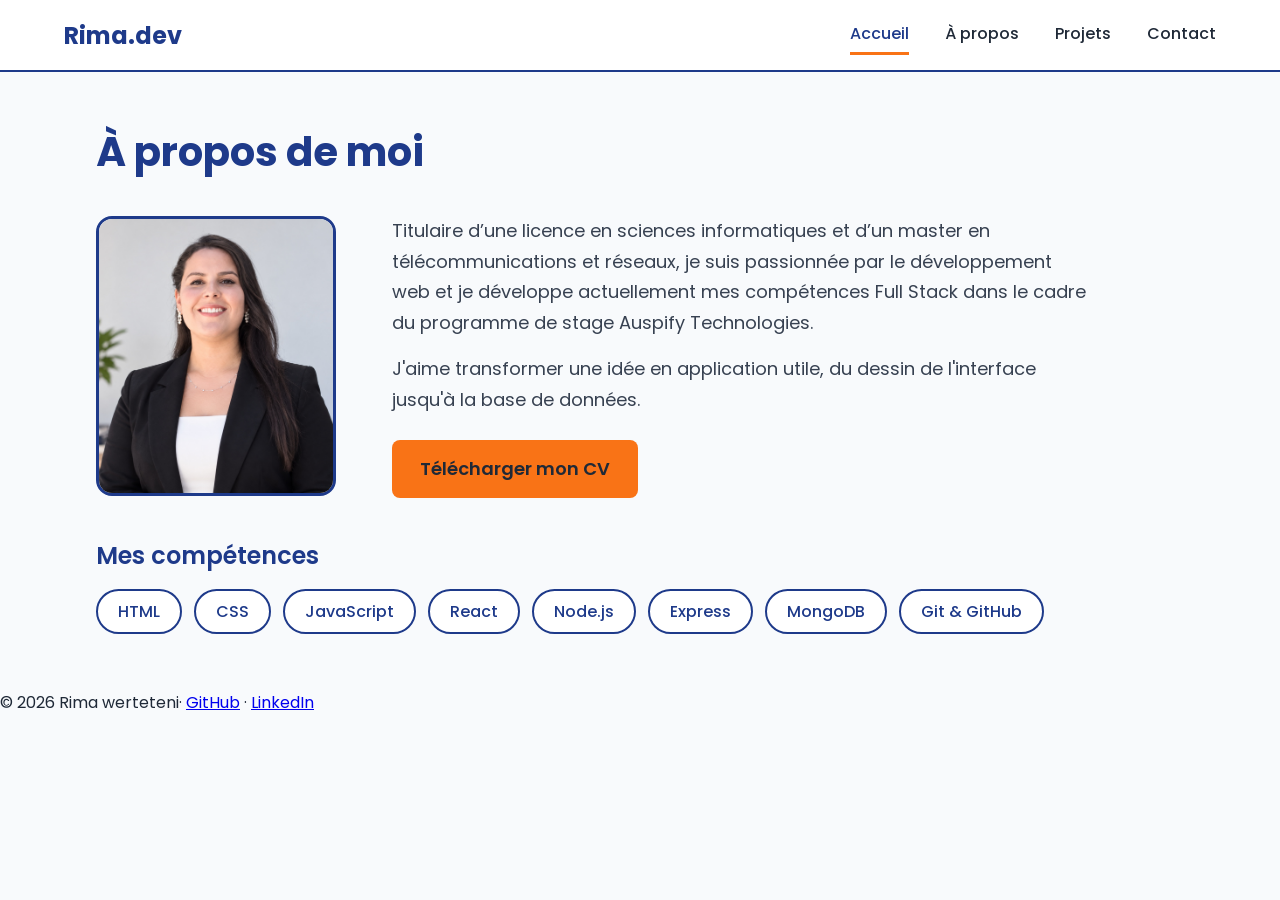
==== about.html @ 364528de "Update portfolio website" ====
<!DOCTYPE html>
<html lang="fr">
<head>
  <meta charset="UTF-8">
  <meta name="viewport" content="width=device-width, initial-scale=1.0">
  <title>Rima werteteni– Développeuse Full Stack</title>
  <link rel="stylesheet" href="css/style.css">
</head>
<body>
  <header class="header">
    <a href="index.html" class="logo">Rima.dev</a>
    <button class="menu-btn" id="menuBtn" aria-label="Ouvrir le menu">☰</button>
    <nav class="nav" id="nav">
      <a href="index.html" class="active">Accueil</a>
      <a href="about.html">À propos</a>
      <a href="projects.html">Projets</a>
      <a href="contact.html">Contact</a>
    </nav>
  </header>



  <main class="page page-about">
    <h1 class="page-title">À propos de moi</h1>

    <section class="about">
      <img src="images/photo.jpg" alt="Photo d'Rima" class="about-photo" width="300">
      <div class="about-text">
<p>Titulaire d’une licence en sciences informatiques et d’un master en télécommunications et réseaux, je suis passionnée par le développement web et je développe actuellement mes compétences Full Stack dans le cadre du programme de stage Auspify Technologies.</p>        <p>J'aime transformer une idée en application utile, du dessin de l'interface jusqu'à la base de données.</p>
        <a href="files/cv.pdf" class="btn btn-primary" download>Télécharger mon CV</a>
      </div>
    </section>

    <section class="skills">
      <h2>Mes compétences</h2>
      <ul class="skills-list">
        <li>HTML</li>
        <li>CSS</li>
        <li>JavaScript</li>
        <li>React</li>
        <li>Node.js</li>
        <li>Express</li>
        <li>MongoDB</li>
        <li>Git &amp; GitHub</li>
      </ul>
    </section>
  </main>

  <footer class="footer">
    <p>© 2026 Rima werteteni· <a href="https://github.com/LSIri2020/">GitHub</a> · <a href="/https://www.linkedin.com/in/rima-werteteni-3aa387272/">LinkedIn</a></p>
  </footer>

  <script src="js/script.js"></script>
</body>
</html>
---- css/style.css ----
@import url('https://fonts.googleapis.com/css2?family=Poppins:wght@400;500;600;700&display=swap');

:root {
  --bleu: #1E3A8A;
  --orange: #F97316;
  --fond: #F8FAFC;
  --texte: #1F2937;
}

* { margin: 0; padding: 0; box-sizing: border-box; }

body {
  font-family: 'Poppins', sans-serif;
  background: var(--fond);
  color: var(--texte);
}

/* Menu : Flexbox */
.header {
  display: flex;
  justify-content: space-between;
  align-items: center;
  padding: 0 64px;
  height: 72px;
  background: #fff;
  border-bottom: 2px solid var(--bleu);
}
.logo { font-weight: 700; font-size: 24px; color: var(--bleu); text-decoration: none; }
.nav { display: flex; gap: 36px; }
.nav a { color: var(--texte); text-decoration: none; font-weight: 500; padding: 6px 0; }
.nav a.active { color: var(--bleu); border-bottom: 3px solid var(--orange); }
.menu-btn { display: none; }

/* Accueil : Flexbox */
.hero {
  display: flex;
  align-items: center;
  justify-content: space-between;
  gap: 64px;
  padding: 80px 96px;
}
.hero-photo { width: 360px; height: 360px; border-radius: 50%; object-fit: cover; }

/* Boutons */
.btn { display: inline-block; padding: 14px 28px; border-radius: 8px; font-weight: 600; text-decoration: none; }
.btn-primary { background: var(--orange); color: var(--texte); }
.btn-outline { border: 2px solid var(--bleu); color: var(--bleu); }

/* Projets : Grid */
.cards {
  display: grid;
  grid-template-columns: repeat(3, 1fr);
  gap: 32px;
  padding: 48px 96px;
}
.card { background: #fff; border: 2px solid #CBD5E1; border-radius: 16px; padding: 20px; }
.card img { width: 100%; height: 170px; object-fit: cover; border-radius: 8px; }


/* ===== Page À propos ===== */
.page {
  padding: 56px 96px;
}

.page-about {
  display: flex;
  flex-direction: column;
  gap: 40px;                      /* espace entre titre, présentation et compétences */
}

.page-title {
  font-size: 40px;
  font-weight: 700;
  color: var(--bleu);
  line-height: 1.2;
}

/* Photo + texte, côte à côte */
.about {
  display: flex;
  align-items: flex-start;
  gap: 56px;
}

.about-photo {
  width: 240px;
  height: 280px;
  object-fit: cover;
  border-radius: 16px;
  flex-shrink: 0;
  border: 3px solid var(--bleu);  /* même bord que la maquette */
}

.about-text {
  display: flex;
  flex-direction: column;
  gap: 16px;
  max-width: 700px;
  font-size: 18px;
  line-height: 1.7;
  color: #374151;
}

.about-text .btn {
  align-self: flex-start;         /* le bouton ne prend pas toute la largeur */
  margin-top: 8px;
  min-height: 44px;
}

/* Compétences */
.skills {
  display: flex;
  flex-direction: column;
  gap: 16px;
}

.skills h2 {
  font-size: 24px;
  font-weight: 600;
  color: var(--bleu);
}

.skills-list {
  list-style: none;
  display: flex;
  flex-wrap: wrap;
  gap: 12px;
}

.skills-list li {
  background: #fff;
  border: 2px solid var(--bleu);
  color: var(--bleu);
  padding: 8px 20px;
  border-radius: 999px;           /* forme de pastille */
  font-size: 16px;
  font-weight: 500;
}
/* ===== Page Contact ===== */
.contact {
  display: flex;
  align-items: flex-start;
  gap: 80px;
}

/* Colonne gauche : titre + formulaire */
.contact-form-wrap {
  flex: 1;
  max-width: 640px;
}

.contact-form-wrap .page-title {
  margin-bottom: 24px;
}

.contact-form {
  display: flex;
  flex-direction: column;
  gap: 24px;
}

.form-group {
  display: flex;
  flex-direction: column;
  gap: 6px;
}

.form-group label {
  font-size: 15px;
  font-weight: 600;
  color: var(--texte);
}

.form-group input,
.form-group textarea {
  width: 100%;
  padding: 0 16px;
  font-family: inherit;
  font-size: 16px;
  color: var(--texte);
  background: #fff;
  border: 2px solid #94A3B8;      /* bord gris-bleu comme la maquette */
  border-radius: 8px;
}

.form-group input {
  height: 48px;
}

.form-group textarea {
  height: 140px;
  padding: 12px 16px;
  resize: none;
}

.form-group input:focus,
.form-group textarea:focus {
  outline: none;
  border-color: var(--bleu);      /* le champ actif devient bleu */
}

/* Message d'erreur (rempli par le JavaScript) */
.error {
  color: #B91C1C;
  font-size: 14px;
  min-height: 0;
}

/* Bouton d'envoi */
.contact-form .btn {
  align-self: flex-start;
  min-height: 48px;
  padding: 14px 32px;
  border: none;
  font-family: inherit;
  font-size: 16px;
  cursor: pointer;
}

.form-success {
  color: #15803D;
  font-weight: 500;
}

/* Colonne droite : carte « Autres moyens » */
.contact-info {
  width: 340px;
  margin-top: 64px;               /* aligne la carte avec le premier champ */
  padding: 28px;
  display: flex;
  flex-direction: column;
  gap: 18px;
  background: #fff;
  border: 2px solid #CBD5E1;
  border-radius: 16px;
  flex-shrink: 0;
}

.contact-info h2 {
  font-size: 22px;
  font-weight: 600;
  color: var(--bleu);
}

.contact-info p {
  font-size: 16px;
  color: #374151;
}
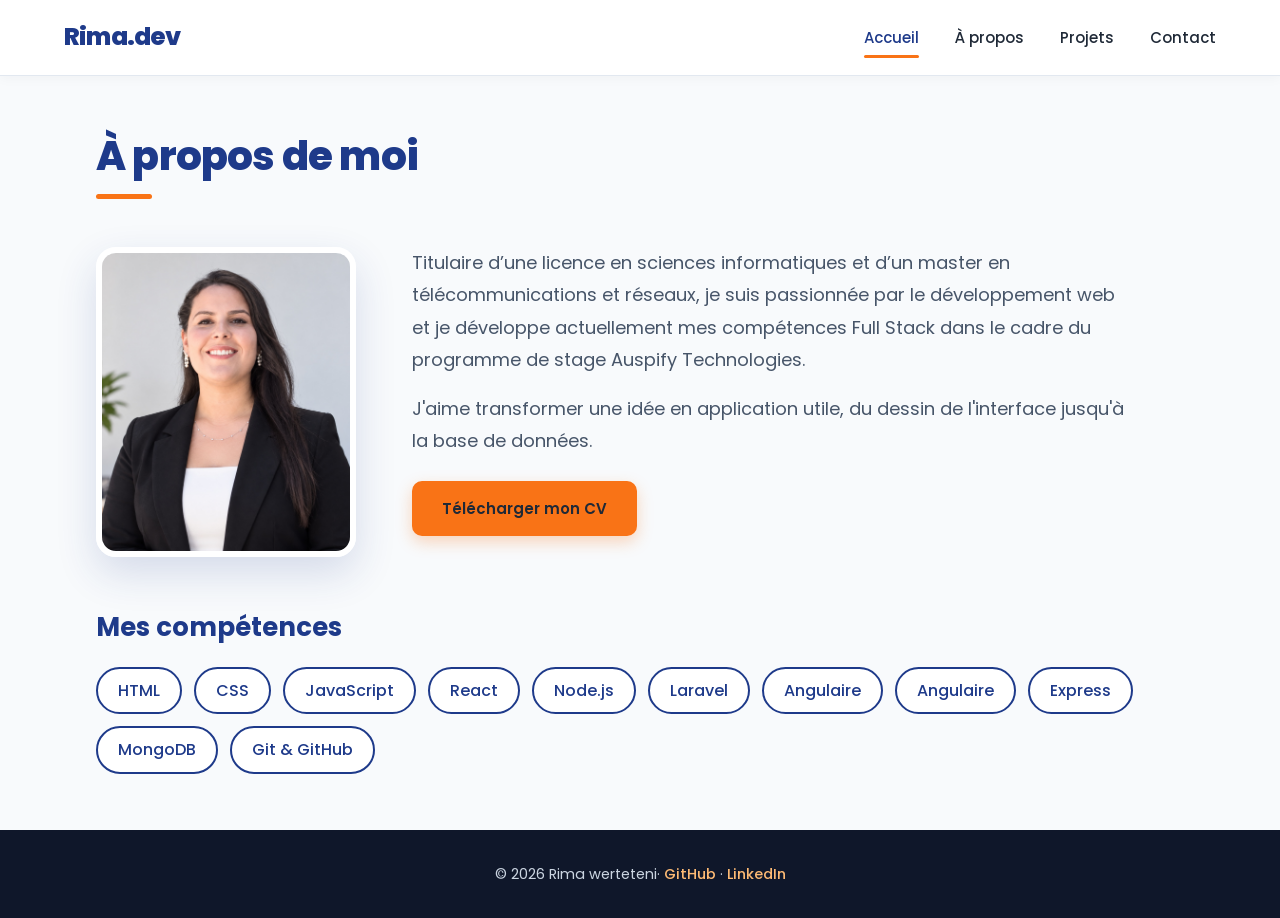
==== commit b83440d7: "Ajout README et captures d'écran" ====
--- a/about.html
+++ b/about.html
@@ -39,6 +39,9 @@
         <li>JavaScript</li>
         <li>React</li>
         <li>Node.js</li>
+         <li>Laravel</li>
+        <li>Angulaire</li>
+        <li>Angulaire</li>
         <li>Express</li>
         <li>MongoDB</li>
         <li>Git &amp; GitHub</li>
--- a/css/style.css
+++ b/css/style.css
@@ -1,248 +1,698 @@
-@import url('https://fonts.googleapis.com/css2?family=Poppins:wght@400;500;600;700&display=swap');
+@import url('https://fonts.googleapis.com/css2?family=Poppins:wght@400;500;600;700;800&display=swap');
+
+/* ========================================
+   1. VARIABLES ET BASE
+======================================== */
 
 :root {
   --bleu: #1E3A8A;
+  --bleu-clair: #2563EB;
+  --bleu-pale: #EFF4FF;
   --orange: #F97316;
+  --orange-hover: #FB923C;
+  --orange-texte: #C2410C;
   --fond: #F8FAFC;
   --texte: #1F2937;
+  --texte-doux: #475569;
+  --bordure: #E2E8F0;
+  --ombre: 0 8px 30px rgba(30, 58, 138, 0.08);
+  --ombre-hover: 0 16px 40px rgba(30, 58, 138, 0.16);
+  --transition: 0.3s ease;
 }
 
 * { margin: 0; padding: 0; box-sizing: border-box; }
+
+html { scroll-behavior: smooth; }
 
 body {
   font-family: 'Poppins', sans-serif;
   background: var(--fond);
   color: var(--texte);
-}
-
-/* Menu : Flexbox */
+  line-height: 1.7;
+  -webkit-font-smoothing: antialiased;
+}
+
+img { display: block; max-width: 100%; }
+a { transition: var(--transition); }
+ul { list-style: none; }
+button, input, textarea { font: inherit; }
+::selection { background: var(--orange); color: var(--texte); }
+:focus-visible { outline: 3px solid var(--bleu-clair); outline-offset: 3px; }
+
+
+/* ========================================
+   2. MENU DE NAVIGATION
+======================================== */
+
 .header {
+  position: sticky;
+  top: 0;
+  z-index: 100;
   display: flex;
   justify-content: space-between;
   align-items: center;
+  height: 76px;
   padding: 0 64px;
-  height: 72px;
-  background: #fff;
-  border-bottom: 2px solid var(--bleu);
-}
-.logo { font-weight: 700; font-size: 24px; color: var(--bleu); text-decoration: none; }
+  background: rgba(255, 255, 255, 0.95);
+  backdrop-filter: blur(12px);
+  border-bottom: 1px solid var(--bordure);
+  box-shadow: 0 2px 12px rgba(15, 23, 42, 0.04);
+}
+
+.logo {
+  font-size: 25px;
+  font-weight: 800;
+  letter-spacing: -0.8px;
+  color: var(--bleu);
+  text-decoration: none;
+}
+.logo:hover { color: var(--orange-texte); }
+
 .nav { display: flex; gap: 36px; }
-.nav a { color: var(--texte); text-decoration: none; font-weight: 500; padding: 6px 0; }
-.nav a.active { color: var(--bleu); border-bottom: 3px solid var(--orange); }
+
+.nav a {
+  position: relative;
+  padding: 8px 0;
+  font-size: 15px;
+  font-weight: 500;
+  color: var(--texte);
+  text-decoration: none;
+}
+.nav a::after {
+  content: "";
+  position: absolute;
+  left: 0; bottom: 0;
+  width: 0; height: 3px;
+  background: var(--orange);
+  border-radius: 3px;
+  transition: width var(--transition);
+}
+.nav a:hover,
+.nav a.active { color: var(--bleu); }
+.nav a:hover::after,
+.nav a.active::after { width: 100%; }
+
 .menu-btn { display: none; }
 
-/* Accueil : Flexbox */
+
+/* ========================================
+   3. BOUTONS
+======================================== */
+
+.btn {
+  display: inline-flex;
+  align-items: center;
+  justify-content: center;
+  min-height: 48px;
+  padding: 12px 28px;
+  border: 2px solid transparent;
+  border-radius: 10px;
+  font-size: 15px;
+  font-weight: 600;
+  text-decoration: none;
+  cursor: pointer;
+  transition: background var(--transition), color var(--transition),
+              transform var(--transition), box-shadow var(--transition);
+}
+
+.btn-primary {
+  background: var(--orange);
+  color: var(--texte);
+  box-shadow: 0 6px 16px rgba(249, 115, 22, 0.28);
+}
+.btn-primary:hover {
+  background: var(--orange-hover);
+  transform: translateY(-3px);
+  box-shadow: 0 10px 22px rgba(249, 115, 22, 0.32);
+}
+
+.btn-outline {
+  background: #fff;
+  border-color: var(--bleu);
+  color: var(--bleu);
+}
+.btn-outline:hover {
+  background: var(--bleu);
+  color: #fff;
+  transform: translateY(-3px);
+}
+
+
+/* ========================================
+   4. STRUCTURE DES SECTIONS ET TITRES
+======================================== */
+
+.container { width: 100%; max-width: 1180px; margin: 0 auto; padding: 0 24px; }
+.section { padding: 80px 0; }
+.section-alt { background: #fff; border-block: 1px solid var(--bordure); }
+
+.section-head { max-width: 640px; margin-bottom: 44px; }
+.section-head.center { margin-inline: auto; text-align: center; }
+.section-head.center .section-title::after { margin-inline: auto; }
+
+.eyebrow {
+  display: inline-block;
+  margin-bottom: 8px;
+  font-size: 14px;
+  font-weight: 700;
+  letter-spacing: 1.5px;
+  text-transform: uppercase;
+  color: var(--orange-texte);
+}
+
+.section-title,
+.page-title {
+  font-size: clamp(28px, 3.4vw, 40px);
+  font-weight: 800;
+  line-height: 1.2;
+  letter-spacing: -0.8px;
+  color: var(--bleu);
+}
+.section-title::after,
+.page-title::after {
+  content: "";
+  display: block;
+  width: 56px; height: 5px;
+  margin-top: 14px;
+  background: var(--orange);
+  border-radius: 5px;
+}
+.section-intro { margin-top: 16px; font-size: 17px; color: var(--texte-doux); }
+
+.subtitle { margin-bottom: 28px; font-size: 26px; font-weight: 700; color: var(--bleu); }
+
+.page { padding: 56px 96px; }
+.two-cols { display: grid; grid-template-columns: repeat(2, minmax(0, 1fr)); gap: 56px; align-items: start; }
+
+
+/* ========================================
+   5. PAGE D'ACCUEIL
+======================================== */
+
 .hero {
   display: flex;
   align-items: center;
   justify-content: space-between;
   gap: 64px;
+  min-height: 620px;
   padding: 80px 96px;
-}
-.hero-photo { width: 360px; height: 360px; border-radius: 50%; object-fit: cover; }
-
-/* Boutons */
-.btn { display: inline-block; padding: 14px 28px; border-radius: 8px; font-weight: 600; text-decoration: none; }
-.btn-primary { background: var(--orange); color: var(--texte); }
-.btn-outline { border: 2px solid var(--bleu); color: var(--bleu); }
-
-/* Projets : Grid */
+  background:
+    radial-gradient(circle at 85% 20%, rgba(249, 115, 22, 0.14), transparent 40%),
+    radial-gradient(circle at 10% 90%, rgba(37, 99, 235, 0.12), transparent 45%),
+    var(--fond);
+}
+
+.hero-text { flex: 1; max-width: 640px; }
+
+.hero-badge {
+  display: inline-flex;
+  align-items: center;
+  gap: 10px;
+  margin-bottom: 18px;
+  padding: 6px 16px;
+  background: #fff;
+  border: 1px solid var(--bordure);
+  border-radius: 999px;
+  box-shadow: var(--ombre);
+  font-size: 14px;
+  font-weight: 500;
+  color: var(--bleu);
+}
+.hero-badge::before {
+  content: "";
+  width: 9px; height: 9px;
+  background: var(--orange);
+  border-radius: 50%;
+}
+
+.hero-text h1 {
+  margin-bottom: 10px;
+  font-size: clamp(38px, 5vw, 58px);
+  font-weight: 800;
+  line-height: 1.12;
+  letter-spacing: -1.5px;
+  color: var(--bleu);
+}
+
+.hero-text h2 {
+  margin-bottom: 20px;
+  font-size: clamp(20px, 2.5vw, 28px);
+  font-weight: 600;
+  color: var(--orange-texte);
+}
+
+.hero-text p {
+  max-width: 560px;
+  margin-bottom: 28px;
+  font-size: 17px;
+  line-height: 1.85;
+  color: var(--texte-doux);
+}
+
+.hero-text .btn { margin: 0 12px 14px 0; }
+
+.hero-photo {
+  width: 360px;
+  height: 360px;
+  flex-shrink: 0;
+  object-fit: cover;
+  border: 8px solid #fff;
+  border-radius: 50%;
+  outline: 3px dashed rgba(249, 115, 22, 0.6);
+  outline-offset: 12px;
+  box-shadow: var(--ombre-hover);
+}
+
+/* Liste <ul> en pastilles */
+.chips { display: flex; flex-wrap: wrap; gap: 10px; margin-top: 8px; }
+.chips li {
+  padding: 6px 16px;
+  background: #fff;
+  border: 1.5px solid var(--bleu);
+  border-radius: 999px;
+  font-size: 14px;
+  font-weight: 500;
+  color: var(--bleu);
+}
+
+/* Cartes « Ce que je fais » */
+.services { display: grid; grid-template-columns: repeat(4, minmax(0, 1fr)); gap: 24px; }
+
+.service {
+  padding: 30px 26px;
+  background: #fff;
+  border: 1px solid var(--bordure);
+  border-radius: 16px;
+  box-shadow: var(--ombre);
+  transition: transform var(--transition), box-shadow var(--transition), border-color var(--transition);
+}
+.service:hover { transform: translateY(-6px); box-shadow: var(--ombre-hover); border-color: var(--orange); }
+.service h3 { margin-bottom: 8px; font-size: 19px; font-weight: 700; color: var(--bleu); }
+.service p { font-size: 15px; line-height: 1.65; color: var(--texte-doux); }
+
+.icon-box {
+  display: grid;
+  place-items: center;
+  width: 56px; height: 56px;
+  margin-bottom: 20px;
+  background: var(--bleu-pale);
+  border-radius: 14px;
+  color: var(--bleu);
+}
+.icon-box svg { width: 28px; height: 28px; }
+
+/* Bandeau d'appel à l'action */
+.cta {
+  padding: 72px 24px;
+  background: linear-gradient(135deg, var(--bleu), #1D4ED8);
+  color: #fff;
+  text-align: center;
+}
+.cta h2 { margin-bottom: 10px; font-size: clamp(26px, 3vw, 36px); font-weight: 800; }
+.cta p { max-width: 560px; margin: 0 auto 28px; font-size: 17px; color: #DBEAFE; }
+
+.center-action { margin-top: 40px; text-align: center; }
+
+
+/* ========================================
+   6. PAGE PROJETS (cartes)
+======================================== */
+
 .cards {
   display: grid;
   grid-template-columns: repeat(3, 1fr);
   gap: 32px;
   padding: 48px 96px;
 }
-.card { background: #fff; border: 2px solid #CBD5E1; border-radius: 16px; padding: 20px; }
-.card img { width: 100%; height: 170px; object-fit: cover; border-radius: 8px; }
-
-
-/* ===== Page À propos ===== */
-.page {
-  padding: 56px 96px;
-}
-
-.page-about {
+
+.card {
   display: flex;
   flex-direction: column;
-  gap: 40px;                      /* espace entre titre, présentation et compétences */
-}
-
-.page-title {
-  font-size: 40px;
-  font-weight: 700;
-  color: var(--bleu);
-  line-height: 1.2;
-}
-
-/* Photo + texte, côte à côte */
-.about {
-  display: flex;
-  align-items: flex-start;
-  gap: 56px;
-}
+  overflow: hidden;
+  background: #fff;
+  border: 1px solid var(--bordure);
+  border-radius: 16px;
+  box-shadow: var(--ombre);
+  transition: transform var(--transition), box-shadow var(--transition);
+}
+.card:hover { transform: translateY(-8px); box-shadow: var(--ombre-hover); }
+
+.card img { width: 100%; height: 190px; object-fit: cover; transition: transform 0.5s ease; }
+.card:hover img { transform: scale(1.05); }
+
+.card h3 { margin: 20px 22px 8px; font-size: 20px; font-weight: 700; line-height: 1.3; color: var(--bleu); }
+.card p { margin: 0 22px; font-size: 15px; line-height: 1.7; color: var(--texte-doux); }
+
+.card-tag {
+  align-self: flex-start;
+  margin: 20px 22px 0;
+  padding: 3px 12px;
+  background: #FFF1E6;
+  border-radius: 999px;
+  font-size: 12.5px;
+  font-weight: 600;
+  color: var(--orange-texte);
+}
+.card-tag + h3 { margin-top: 12px; }
+
+.card-actions { display: flex; gap: 12px; margin: auto 22px 24px; padding-top: 18px; }
+
+/* Liste <ul> des technologies (cartes, chronologie, compétences) */
+.tech-list { display: flex; flex-wrap: wrap; gap: 8px; margin: auto 22px 24px; padding-top: 18px; }
+.tech-list li {
+  padding: 4px 12px;
+  background: var(--bleu-pale);
+  border: 1px solid #C7D7FE;
+  border-radius: 999px;
+  font-size: 13px;
+  font-weight: 500;
+  color: var(--bleu);
+}
+
+
+/* ========================================
+   7. PAGE À PROPOS
+======================================== */
+
+.page-about { display: flex; flex-direction: column; gap: 48px; }
+
+.about { display: flex; align-items: flex-start; gap: 56px; }
 
 .about-photo {
-  width: 240px;
-  height: 280px;
+  width: 260px;
+  height: 310px;
+  flex-shrink: 0;
   object-fit: cover;
-  border-radius: 16px;
-  flex-shrink: 0;
-  border: 3px solid var(--bleu);  /* même bord que la maquette */
+  border: 6px solid #fff;
+  border-radius: 20px;
+  box-shadow: var(--ombre-hover);
 }
 
 .about-text {
   display: flex;
   flex-direction: column;
   gap: 16px;
-  max-width: 700px;
+  max-width: 720px;
   font-size: 18px;
-  line-height: 1.7;
-  color: #374151;
-}
-
-.about-text .btn {
-  align-self: flex-start;         /* le bouton ne prend pas toute la largeur */
-  margin-top: 8px;
-  min-height: 44px;
-}
+  line-height: 1.8;
+  color: var(--texte-doux);
+}
+.about-text .btn { align-self: flex-start; margin-top: 8px; }
+
+/* Liste d'informations sous la photo */
+.facts {
+  margin-top: 24px;
+  padding: 20px 24px;
+  background: #fff;
+  border: 1px solid var(--bordure);
+  border-radius: 16px;
+  box-shadow: var(--ombre);
+}
+.facts li {
+  display: flex;
+  justify-content: space-between;
+  gap: 16px;
+  padding: 9px 0;
+  font-size: 14.5px;
+  border-bottom: 1px solid var(--bordure);
+}
+.facts li:last-child { border-bottom: none; }
+.facts span { color: var(--texte-doux); }
+.facts strong { text-align: right; font-weight: 600; color: var(--bleu); }
+
+/* Chronologie (expérience, formation) */
+.timeline { position: relative; display: flex; flex-direction: column; gap: 26px; padding-left: 34px; }
+.timeline::before {
+  content: "";
+  position: absolute;
+  left: 8px; top: 8px; bottom: 8px;
+  width: 3px;
+  background: linear-gradient(var(--orange), var(--bleu-clair));
+  border-radius: 3px;
+}
+
+.timeline-item {
+  position: relative;
+  padding: 24px 28px;
+  background: #fff;
+  border: 1px solid var(--bordure);
+  border-radius: 16px;
+  box-shadow: var(--ombre);
+}
+.timeline-item::before {
+  content: "";
+  position: absolute;
+  left: -34px; top: 30px;
+  width: 19px; height: 19px;
+  background: #fff;
+  border: 4px solid var(--orange);
+  border-radius: 50%;
+}
+.timeline-date { display: inline-block; margin-bottom: 6px; font-size: 13.5px; font-weight: 700; color: var(--orange-texte); }
+.timeline-item h3 { font-size: 19px; font-weight: 700; line-height: 1.35; color: var(--bleu); }
+.timeline-item .org { margin-bottom: 8px; font-size: 14.5px; font-weight: 500; color: var(--texte-doux); }
+.timeline-item p,
+.timeline-item li { font-size: 15px; line-height: 1.7; color: var(--texte-doux); }
+.timeline-item ul:not(.tech-list) { margin-top: 6px; padding-left: 18px; list-style: disc; }
+.timeline-item ul.tech-list { margin: 0; padding: 12px 0 0; }
 
 /* Compétences */
-.skills {
-  display: flex;
-  flex-direction: column;
-  gap: 16px;
-}
-
-.skills h2 {
-  font-size: 24px;
-  font-weight: 600;
-  color: var(--bleu);
-}
-
-.skills-list {
-  list-style: none;
-  display: flex;
-  flex-wrap: wrap;
-  gap: 12px;
-}
-
+.skills { display: flex; flex-direction: column; gap: 18px; }
+.skills h2 { font-size: 26px; font-weight: 700; color: var(--bleu); }
+
+.skills-list { display: flex; flex-wrap: wrap; gap: 12px; }
 .skills-list li {
+  padding: 8px 20px;
   background: #fff;
   border: 2px solid var(--bleu);
-  color: var(--bleu);
-  padding: 8px 20px;
-  border-radius: 999px;           /* forme de pastille */
+  border-radius: 999px;
   font-size: 16px;
   font-weight: 500;
-}
-/* ===== Page Contact ===== */
-.contact {
-  display: flex;
-  align-items: flex-start;
-  gap: 80px;
-}
-
-/* Colonne gauche : titre + formulaire */
-.contact-form-wrap {
-  flex: 1;
-  max-width: 640px;
-}
-
-.contact-form-wrap .page-title {
-  margin-bottom: 24px;
-}
+  color: var(--bleu);
+  transition: var(--transition);
+}
+.skills-list li:hover { background: var(--bleu); color: #fff; transform: translateY(-3px); }
+
+/* Compétences par catégorie */
+.skill-groups { display: grid; grid-template-columns: repeat(2, minmax(0, 1fr)); gap: 24px; }
+
+.skill-group {
+  padding: 26px;
+  background: #fff;
+  border: 1px solid var(--bordure);
+  border-radius: 16px;
+  box-shadow: var(--ombre);
+}
+.skill-group h3 { margin-bottom: 14px; font-size: 17px; font-weight: 700; color: var(--bleu); }
+.skill-group .tech-list { margin: 0; padding-top: 0; }
+
+
+/* ========================================
+   8. PAGE CONTACT
+======================================== */
+
+.contact { display: flex; align-items: flex-start; gap: 80px; }
+
+.contact-form-wrap { flex: 1; max-width: 640px; }
+.contact-form-wrap .page-title { margin-bottom: 28px; }
 
 .contact-form {
   display: flex;
   flex-direction: column;
-  gap: 24px;
-}
-
-.form-group {
-  display: flex;
-  flex-direction: column;
-  gap: 6px;
-}
-
-.form-group label {
-  font-size: 15px;
-  font-weight: 600;
-  color: var(--texte);
-}
+  gap: 22px;
+  padding: 32px;
+  background: #fff;
+  border: 1px solid var(--bordure);
+  border-radius: 20px;
+  box-shadow: var(--ombre);
+}
+
+.form-group { display: flex; flex-direction: column; gap: 6px; }
+.form-group label { font-size: 15px; font-weight: 600; color: var(--texte); }
 
 .form-group input,
 .form-group textarea {
   width: 100%;
   padding: 0 16px;
-  font-family: inherit;
+  background: var(--fond);
+  border: 2px solid #CBD5E1;
+  border-radius: 10px;
   font-size: 16px;
   color: var(--texte);
-  background: #fff;
-  border: 2px solid #94A3B8;      /* bord gris-bleu comme la maquette */
-  border-radius: 8px;
-}
-
-.form-group input {
-  height: 48px;
-}
-
-.form-group textarea {
-  height: 140px;
-  padding: 12px 16px;
-  resize: none;
-}
+  transition: border-color var(--transition), box-shadow var(--transition), background var(--transition);
+}
+.form-group input { height: 50px; }
+.form-group textarea { height: 150px; padding: 12px 16px; resize: vertical; }
 
 .form-group input:focus,
 .form-group textarea:focus {
   outline: none;
-  border-color: var(--bleu);      /* le champ actif devient bleu */
-}
-
-/* Message d'erreur (rempli par le JavaScript) */
-.error {
-  color: #B91C1C;
-  font-size: 14px;
-  min-height: 0;
-}
-
-/* Bouton d'envoi */
-.contact-form .btn {
-  align-self: flex-start;
-  min-height: 48px;
-  padding: 14px 32px;
-  border: none;
-  font-family: inherit;
-  font-size: 16px;
-  cursor: pointer;
-}
-
-.form-success {
-  color: #15803D;
-  font-weight: 500;
-}
-
-/* Colonne droite : carte « Autres moyens » */
+  background: #fff;
+  border-color: var(--bleu-clair);
+  box-shadow: 0 0 0 4px rgba(37, 99, 235, 0.15);
+}
+.form-group.invalid input,
+.form-group.invalid textarea { border-color: #B91C1C; }
+
+.error { font-size: 14px; font-weight: 500; color: #B91C1C; }
+
+.contact-form .btn { align-self: flex-start; min-height: 50px; padding: 14px 34px; font-size: 16px; }
+.form-success { font-weight: 600; color: #15803D; }
+
+/* Carte « Autres moyens » */
 .contact-info {
-  width: 340px;
-  margin-top: 64px;               /* aligne la carte avec le premier champ */
-  padding: 28px;
+  flex-shrink: 0;
   display: flex;
   flex-direction: column;
   gap: 18px;
-  background: #fff;
-  border: 2px solid #CBD5E1;
+  width: 340px;
+  margin-top: 78px;
+  padding: 28px;
+  background: #fff;
+  border: 1px solid var(--bordure);
+  border-top: 5px solid var(--orange);
   border-radius: 16px;
-  flex-shrink: 0;
-}
-
-.contact-info h2 {
-  font-size: 22px;
-  font-weight: 600;
-  color: var(--bleu);
-}
-
-.contact-info p {
-  font-size: 16px;
-  color: #374151;
+  box-shadow: var(--ombre);
+}
+.contact-info h2 { font-size: 22px; font-weight: 700; color: var(--bleu); }
+.contact-info p { font-size: 16px; color: var(--texte-doux); }
+
+/* Variante : liste de cartes cliquables (à utiliser avec class="contact-info liens") */
+.contact-info.liens { padding: 0; background: none; border: none; box-shadow: none; }
+
+.info-card {
+  display: flex;
+  align-items: center;
+  gap: 16px;
+  padding: 18px 22px;
+  background: #fff;
+  border: 1px solid var(--bordure);
+  border-radius: 16px;
+  box-shadow: var(--ombre);
+  transition: transform var(--transition), box-shadow var(--transition), border-color var(--transition);
+}
+.contact-info a.info-card { color: var(--texte); text-decoration: none; }
+.contact-info a.info-card:hover { transform: translateX(6px); border-color: var(--orange); box-shadow: var(--ombre-hover); }
+.info-card .icon-box { flex-shrink: 0; margin: 0; }
+.info-card small { display: block; font-size: 13px; line-height: 1.3; color: var(--texte-doux); }
+.info-card strong { display: block; font-size: 15px; font-weight: 600; line-height: 1.4; color: var(--bleu); word-break: break-word; }
+
+
+/* ========================================
+   9. PIED DE PAGE
+======================================== */
+
+.footer {
+  padding: 32px 24px;
+  background: #0F172A;
+  color: #CBD5E1;
+  font-size: 14.5px;
+  text-align: center;
+}
+.footer a { color: #FDBA74; font-weight: 500; text-decoration: none; }
+.footer a:hover { color: #fff; text-decoration: underline; }
+
+
+/* ========================================
+   10. TABLETTE
+======================================== */
+
+@media (max-width: 1024px) {
+  .header { padding: 0 40px; }
+  .hero, .cards, .page { padding-left: 40px; padding-right: 40px; }
+  .cards { grid-template-columns: repeat(2, 1fr); }
+  .services { grid-template-columns: repeat(2, minmax(0, 1fr)); }
+  .two-cols { grid-template-columns: 1fr; gap: 48px; }
+  .contact { gap: 40px; }
+}
+
+
+/* ========================================
+   11. TÉLÉPHONE
+======================================== */
+
+@media (max-width: 768px) {
+
+  /* Menu hamburger */
+  .header { height: 64px; padding: 0 20px; }
+
+  .menu-btn {
+    display: grid;
+    place-items: center;
+    width: 46px; height: 46px;
+    background: var(--bleu-pale);
+    border: none;
+    border-radius: 12px;
+    font-size: 26px;
+    line-height: 1;
+    color: var(--bleu);
+    cursor: pointer;
+  }
+
+  .nav {
+    display: none;
+    position: absolute;
+    top: 64px; left: 0; right: 0;
+    flex-direction: column;
+    gap: 0;
+    background: #fff;
+    border-bottom: 3px solid var(--orange);
+    box-shadow: 0 16px 30px rgba(15, 23, 42, 0.12);
+  }
+  .nav.open { display: flex; }
+  .nav a { padding: 18px 24px; border-bottom: 1px solid var(--bordure); font-size: 16px; }
+  .nav a::after { display: none; }
+  .nav a.active { background: var(--bleu-pale); border-left: 5px solid var(--orange); }
+
+  /* Sections */
+  .section { padding: 52px 0; }
+  .container { padding: 0 20px; }
+  .section-head { margin-bottom: 32px; }
+  .services, .skill-groups { grid-template-columns: 1fr; }
+
+  /* Accueil */
+  .hero {
+    flex-direction: column-reverse;
+    min-height: 0;
+    gap: 40px;
+    padding: 44px 20px 56px;
+    text-align: center;
+  }
+  .hero-photo { width: 210px; height: 210px; outline-offset: 10px; }
+  .hero-text .btn { display: flex; width: 100%; margin: 0 0 12px; }
+  .chips { justify-content: center; }
+
+  /* Pages internes */
+  .page { padding: 36px 20px; }
+
+  /* À propos */
+  .about { flex-direction: column; align-items: center; text-align: center; }
+  .about-photo { width: 200px; height: 240px; }
+  .about-text { font-size: 16.5px; }
+  .about-text .btn { align-self: stretch; }
+  .skills { align-items: center; }
+  .skills-list { justify-content: center; }
+  .timeline { padding-left: 28px; }
+  .timeline-item { padding: 20px; }
+  .timeline-item::before { left: -28px; }
+
+  /* Projets : une seule colonne */
+  .cards { grid-template-columns: 1fr; padding: 32px 20px; }
+
+  /* Contact */
+  .contact { flex-direction: column; gap: 32px; }
+  .contact-form-wrap { width: 100%; max-width: none; }
+  .contact-form { padding: 24px 20px; }
+  .contact-form .btn { align-self: stretch; }
+  .contact-info { width: 100%; margin-top: 0; }
+}
+
+
+/* ========================================
+   12. ACCESSIBILITÉ : MOUVEMENT RÉDUIT
+======================================== */
+
+@media (prefers-reduced-motion: reduce) {
+  html { scroll-behavior: auto; }
+  * { transition-duration: 0.01ms !important; }
 }
